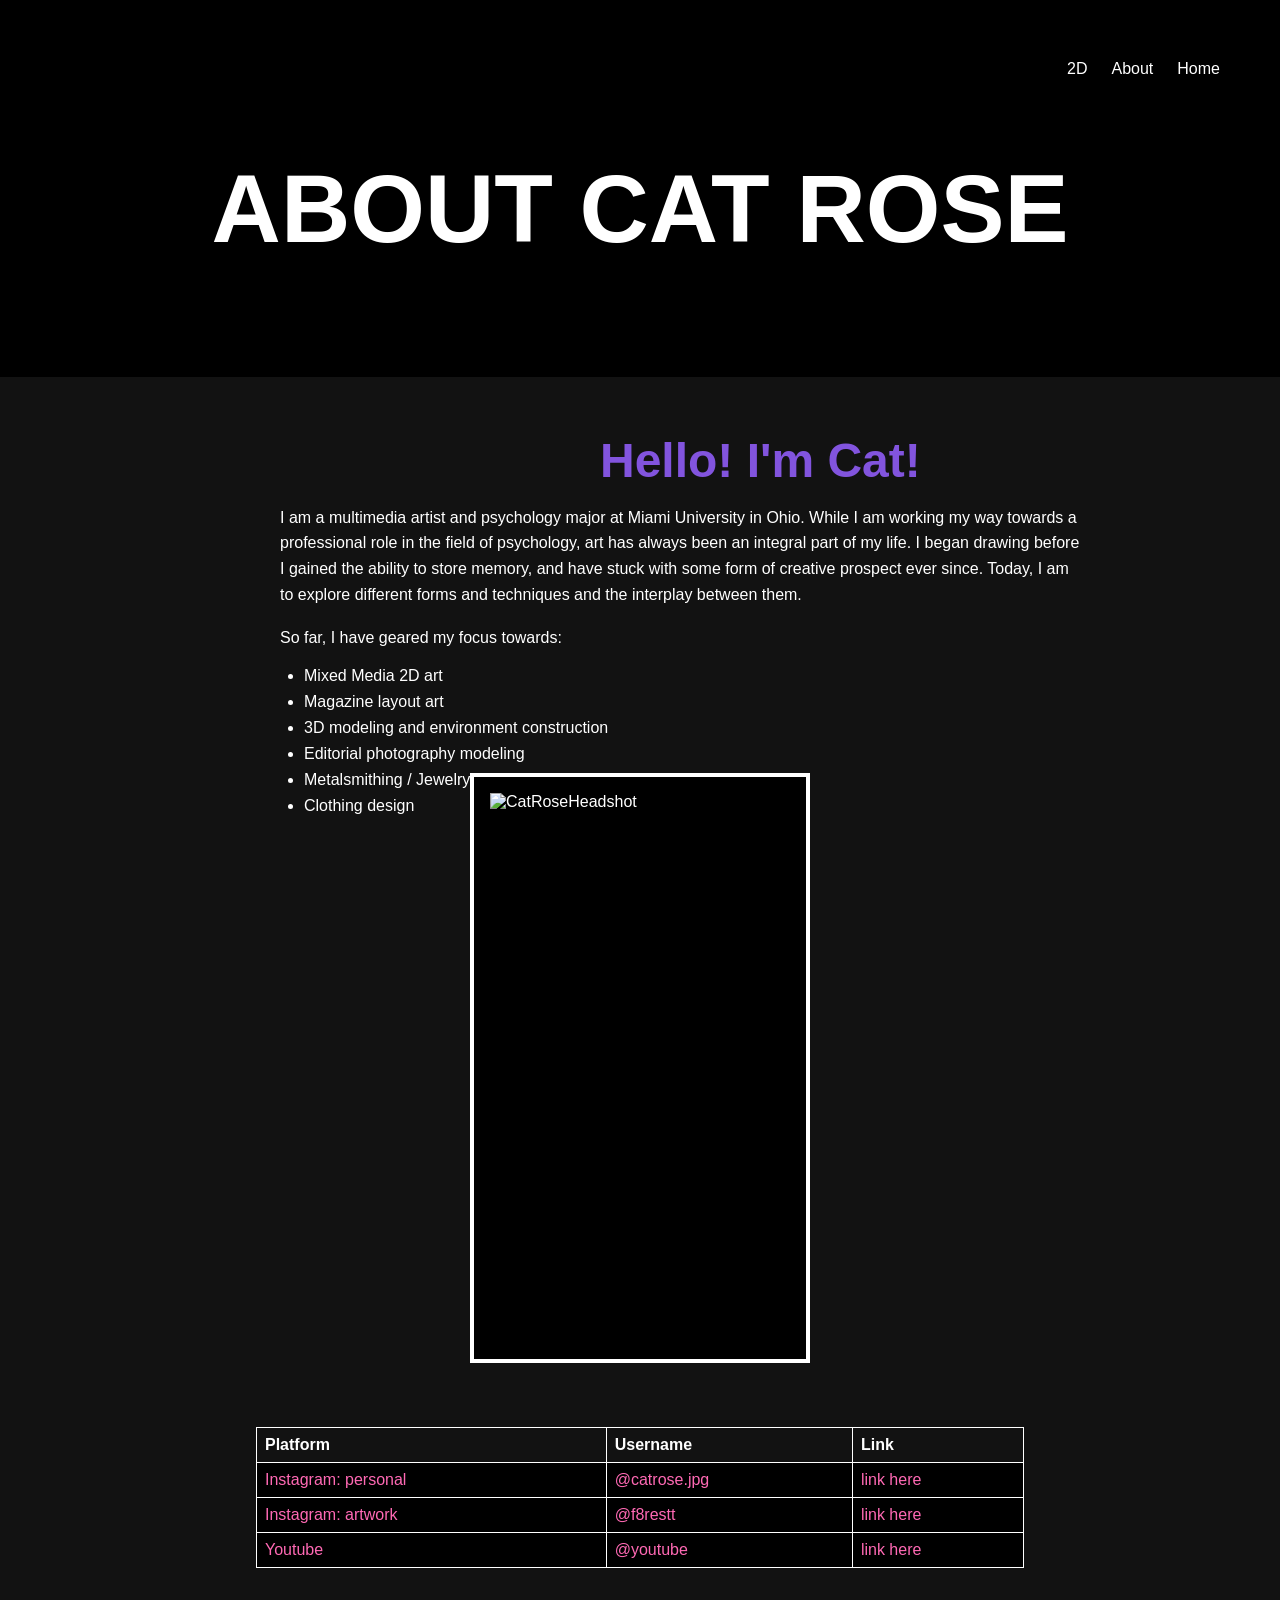
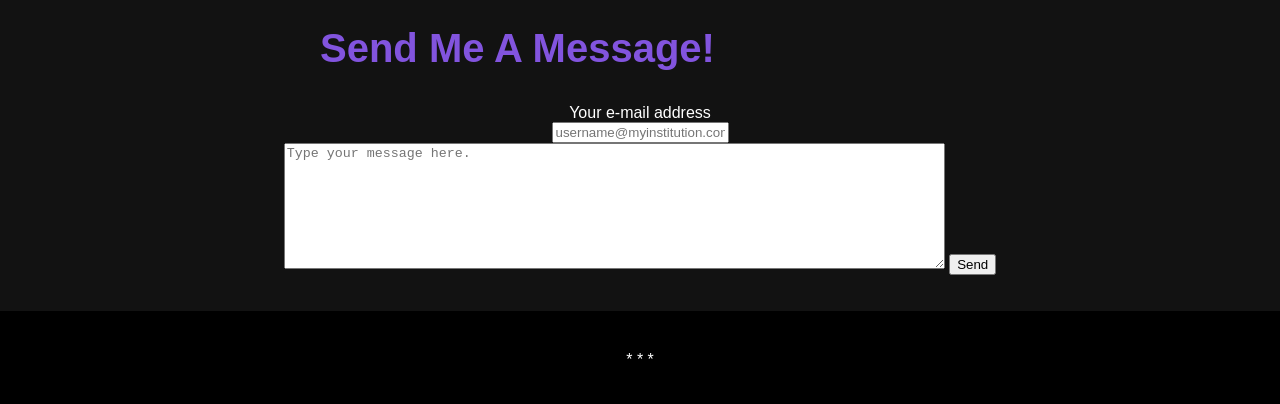
==== about.html @ 1ad31698 "Add files via upload" ====
<!DOCTYPE html>
<html lang="en">
<head>
  
 <link rel="stylesheet" href="styles.css">

   <meta charset="UTF-8"> <meta name="viewport" content="width=device-width, initial-scale=1.0">
  
  
   <title>about</title>
  </head>
  <body>
   <!-- Header of the website -->
   <header>



 <div class="navbar">
           <a href="index.html">Home</a>
           <a href="about.html">About</a>
           <a href="twodimensional.html">2D</a>
       </div>




       <h1>ABOUT CAT ROSE</h1>
   </header>
    
         

<div class="container">

          <section class="section-alt">
            
          <h2 class= "h2alt" ><big><strong> Hello! I'm Cat! </big></strong> </h2>
    
               <p> I am a multimedia artist and psychology major at Miami University in Ohio.
                While I am working my way towards a professional role in the field of psychology,
                art has always been an integral part of my life. I began drawing before I gained the ability
             to store memory, and have stuck with some form of creative prospect ever since. Today, I am to explore
            different forms and techniques and the interplay between them. 
        </p>
<br>
        <p> So far, I have geared my focus towards:
            <ul>
  <li>Mixed Media 2D art</li>
  <li>Magazine layout art</li>
  <li>3D modeling and environment construction</li>
  <li>Editorial photography modeling</li>
  <li>Metalsmithing / Jewelry Design</li>
  <li>Clothing design</li>
</ul>
        
        </p>
        
</section>

<section>
               <img src="images\CatRoseHeadshot.jpg" alt="CatRoseHeadshot">

    </section>

</div>

                <table>
                   <tr>
                       <th>Platform</th>
                       <th>Username</th>
                       <th>Link</th>
                   </tr>

                   <tr>
                       <td>Instagram: personal</td>
                       <td>@catrose.jpg</td>
                       <td>link here</td>
                   </tr>

                   <tr>
                       <td>Instagram: artwork</td>
                       <td>@f8restt</td>
                       <td>link here</td>

                   </tr>

                   <tr>
                       <td>Youtube</td>
                       <td>@youtube</td>
                       <td>link here</td>

                   </tr>
                   
               </table>
        <br>
       
<!-- send me a message-->
 <h2 class= "h2alt"<strong> Send Me A Message!</strong></h2>
 <form>
        <div class="emailBox">
          <label for="emailAddress">Your e-mail address</label><br />
          <input
            id="emailAddress"
            type="email"
           
            placeholder="username@myinstitution.com"
                   />
            </div>
            <div class="messageBox">
                <textarea
                  id="message"
                  cols="80"
                  rows="8"
                  required
                  placeholder="Type your message here."></textarea>
                  
            <button onclick="myFunction()">Send</button>
              </div>
           
            </form>      

<br>
<br>
 


            <p id="demo"></p>
           
            <script>
            function myFunction() {
              var txt;
              if (confirm("Thank you for your submission.")) {
                txt = "We will provide a response to you soon!";
              } else {
                txt = "You pressed Cancel, email our customer service instead!";
              }
              document.getElementById("demo").innerHTML = txt;
            }
            </script>



       <!-- Footer of the website -->
       <footer>
        <br>
       <br>
           <p> * * * </p>
       </footer>
  
</body>
</html>
---- styles.css ----
/* General styles */







/* Navigation Bar Container */
.navbar {
   overflow: hidden;
   font-size: medium;
}


/* Navigation Links */
.navbar a {
   float: right;
   display: block;
   color: white;
   text-align: center;
   padding: 12px 12px;
   text-decoration: none;
}


/* Change color on hover */
.navbar a:hover {
   color: #7cc819;
}






body {
   font-family: Arial, sans-serif;
   margin: 0;
   padding: 0;
   background-color: #121212; /* dark grey */
   color: black;
   align-content: center;
}


/* Title */
title {
   color: #7cc819;
}


/* Header */
header {
   background-color: black;
   color: white;
   text-align: center;
   padding: 1em;
   font-size: 3em;
}


/* Sub-Headers (H2) */
h2 {
   color: #ff69b4; /* Pink */
   margin-top: 1em;
   text-align: center;
}

.h2alt {
   color: #8254de; /* purple */
   margin-top: 1em;
   margin-left: 8em;
   text-align: left;
   font-size: 40px;
}

.h2altSmaller {
   color: #8254de; /* purple */
   margin-left: 20em;
   margin-top: -1em;
   text-align: left;
   font-size: 20px;
}

h3 {
   color: #a9cf68; /* green */
   margin-top: 1em;
   text-align: left;
}

h6 {
   line-height: 1.6;
   margin-bottom: 0em;
   margin-top: -2em;
   color: white;
}

/* Paragraphs */
p {
   line-height: 1.6;
   margin-bottom: 1em;
   margin-top: -1em;
   color: white;
}

.p-alt {
   line-height: 1.6;
   margin-bottom: 1em;
   margin-top: -1em;
   color: white;
   margin-left: 14em;
   margin-right: 14em;
}

/* Bold, Italic, Underline */
strong {
   font-weight: bold;
}


em {
   font-style: italic;
}


u {
   text-decoration: underline;
}


/* List - bullet */
ul {
   list-style-type: disc;
   padding-left: 1.5em;
}


li {
   margin-bottom: 0.5em;
}


/* List - number */
ol {
   list-style-type: decimal;
   padding-left: 1.5em;
}


li {
   margin-bottom: 0.5em;
}


/* Footer */
footer {
   background-color: black;
   color: white;
   text-align: center;
   padding: 1em 0;
   width: 100%;
}


/* Table */
table {
   width: 60%;
   border-collapse: collapse;
   margin: auto;
   align-items: center;
   padding: 1em;
}


th, td {
   border: 1px solid white;
   padding: 8px;
   text-align: left;
   color:  #ff69b4; /* Pink */
}


th {
   background-color: #121212; /* dark grey */
   color: white;
}


td {
   background-color: black;
}


/* Flexbox layout */
.container {
   display: inline-flex;
   flex-wrap: wrap;
   align-items: center;
   justify-content: space-around;
   min-height: 100vh;
}


.main-content {
   display: inline-flex;
   flex-wrap: wrap;
   justify-content: space-around;
   width: 90%;
   margin: 1em;
}


.emailBox {
  background-color: #121212; /* dark grey */
   color: white;
   text-align: center;
   width: 100%;
}


.messageBox {
  background-color: #121212; /* dark grey */
   color: white;
   text-align: center;
   width: 100%;
}


/* Sections */
section {
   flex-wrap: wrap-reverse;
   background-color: black;
   color: white;
   border: solid;
   border-color: white;
   border-width: 4px;
   margin-right: 1em;
   margin-left: 1em;
   padding: 1em;
   margin-bottom: 4em;
   justify-content: center;
   width: 300px;
   height: 550px;
}

.section-alt {
   flex-wrap: wrap-reverse;
   background-color: #121212; /* dark grey */
   color: white;
   border: 0px !important;
   margin-right: 1em;
   margin-left: 6em;
   padding: 1em;
   margin-bottom: 4em;
   justify-content: center;
   width: 800px;
   height: 300px;
}



aside {
   flex: 1;
   background-color: black;
   padding: 1em;
   margin-left: 1em;
   color: white;
   border: double;
   border-color: white;
   border-width: 8px;
}



img {
 width: 300px;
 height: auto;

}
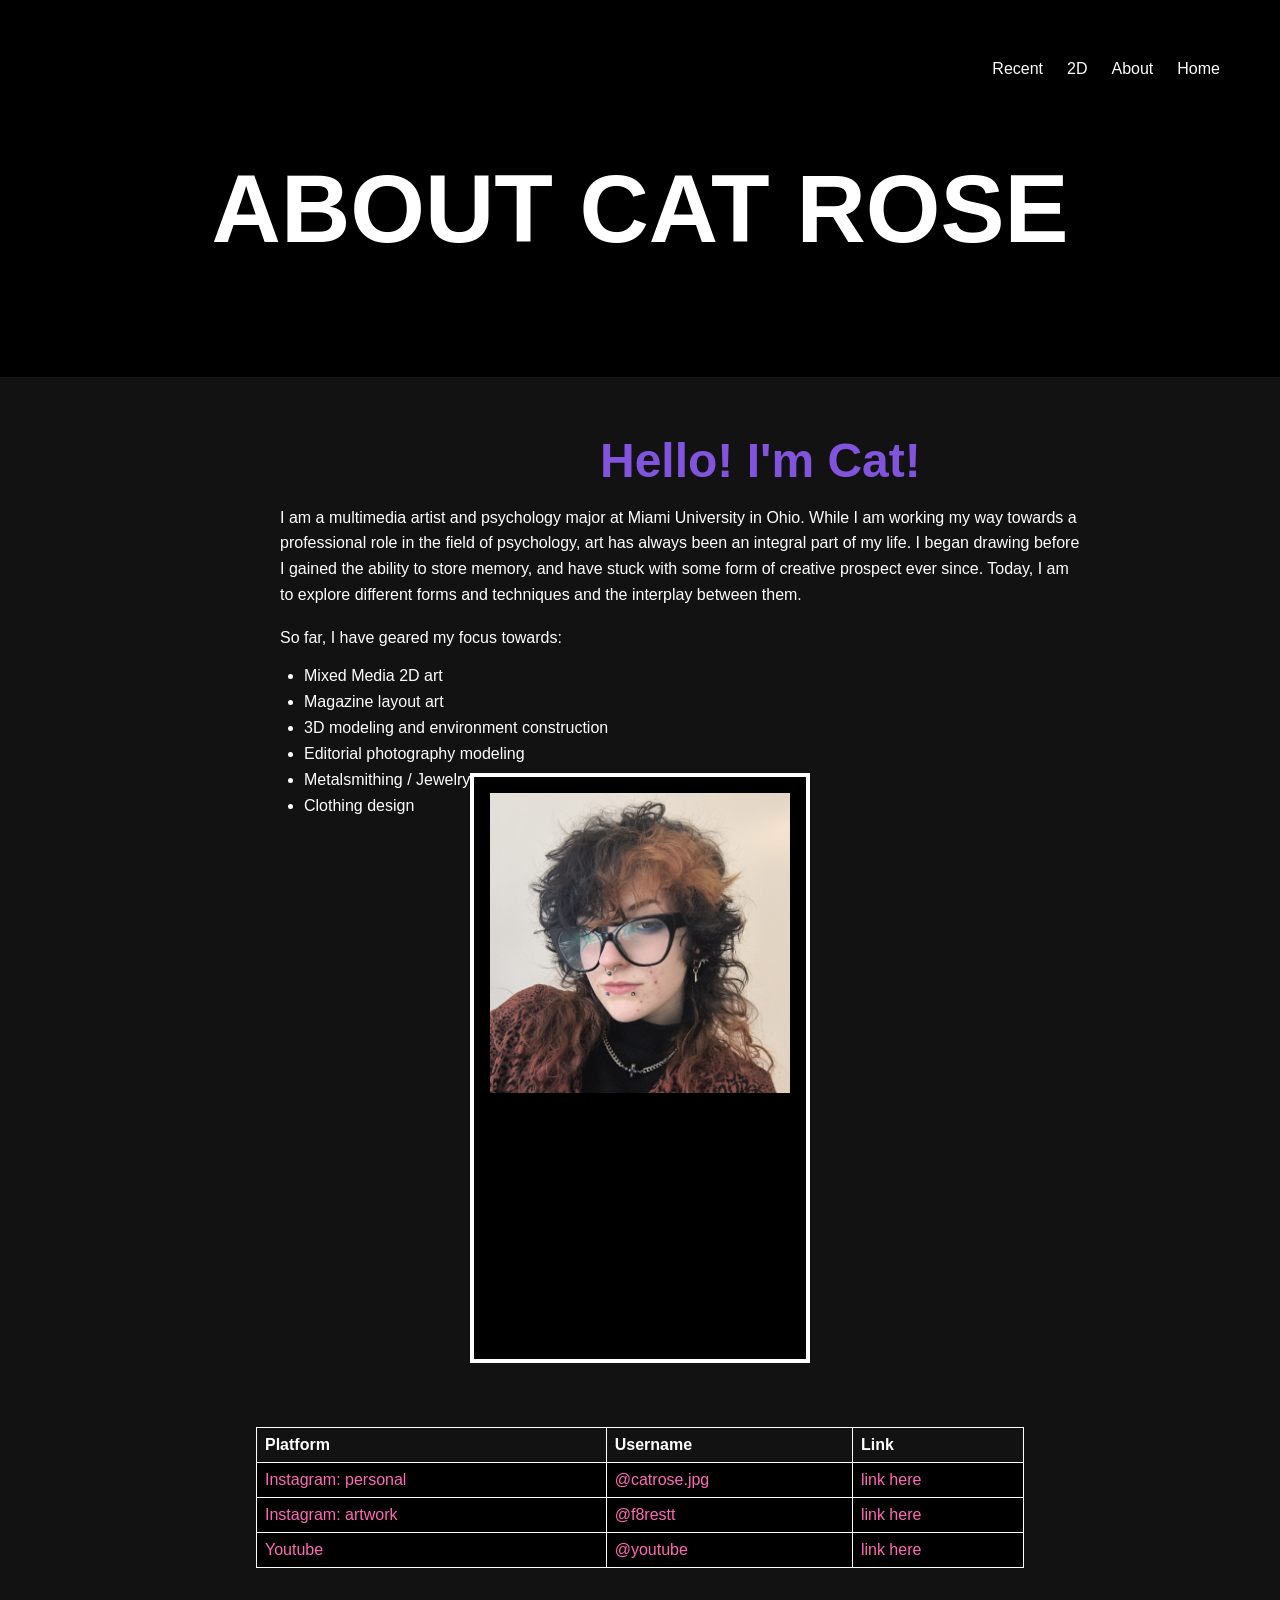
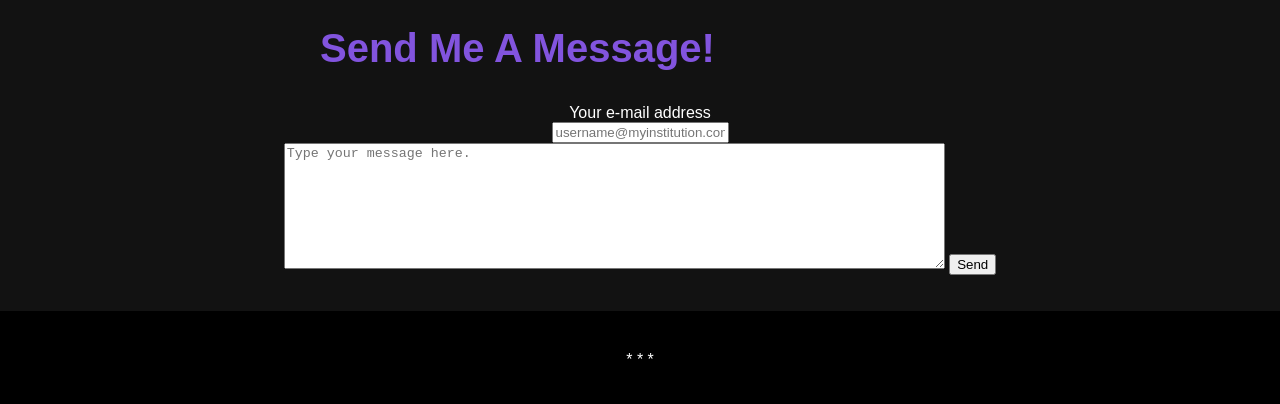
==== commit 7bb73825: "Add files via upload" ====
--- a/about.html
+++ b/about.html
@@ -19,6 +19,7 @@
            <a href="index.html">Home</a>
            <a href="about.html">About</a>
            <a href="twodimensional.html">2D</a>
+            <a href="materialize">Recent</a>
        </div>
 
 
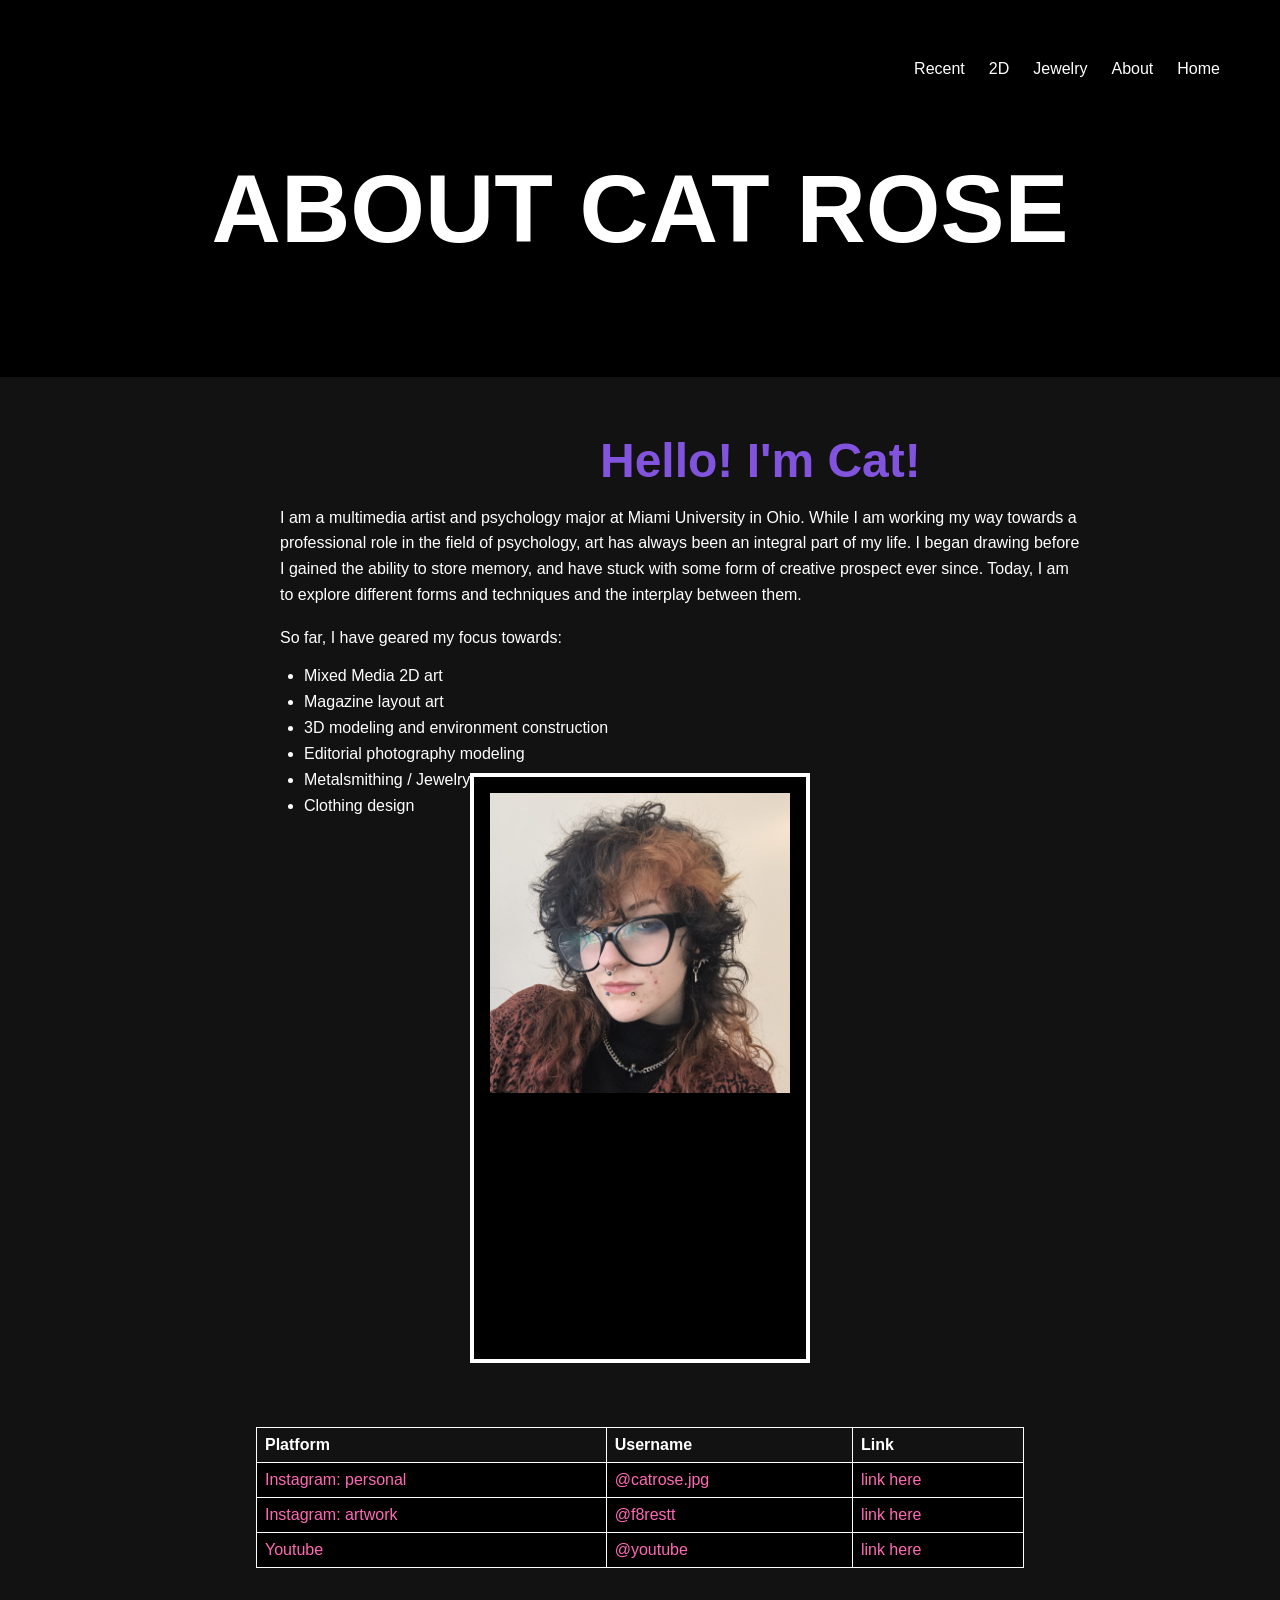
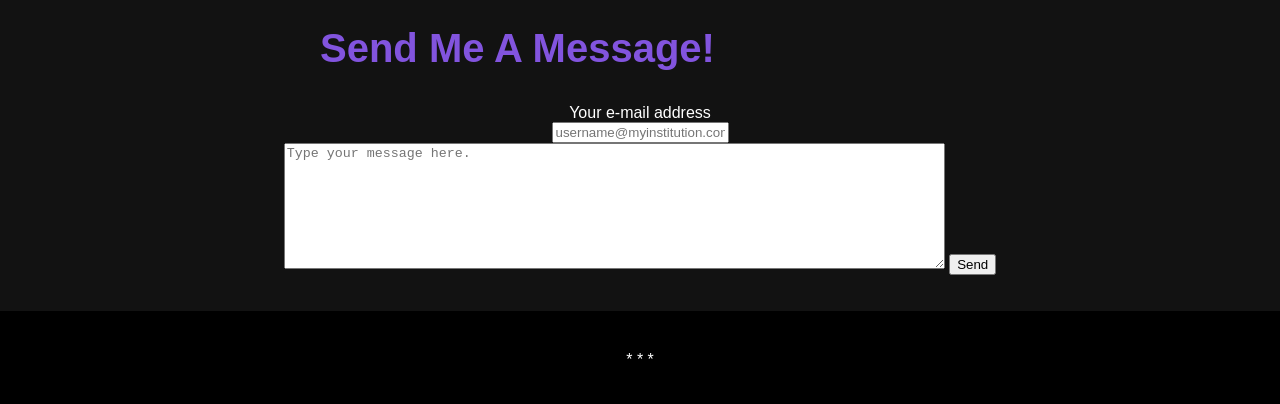
==== commit c5ee5bd8: "Add files via upload" ====
--- a/about.html
+++ b/about.html
@@ -7,7 +7,7 @@
    <meta charset="UTF-8"> <meta name="viewport" content="width=device-width, initial-scale=1.0">
   
   
-   <title>about</title>
+   <title>About</title>
   </head>
   <body>
    <!-- Header of the website -->
@@ -18,6 +18,7 @@
  <div class="navbar">
            <a href="index.html">Home</a>
            <a href="about.html">About</a>
+           <a href="jewelry.html">Jewelry</a>
            <a href="twodimensional.html">2D</a>
             <a href="materialize">Recent</a>
        </div>
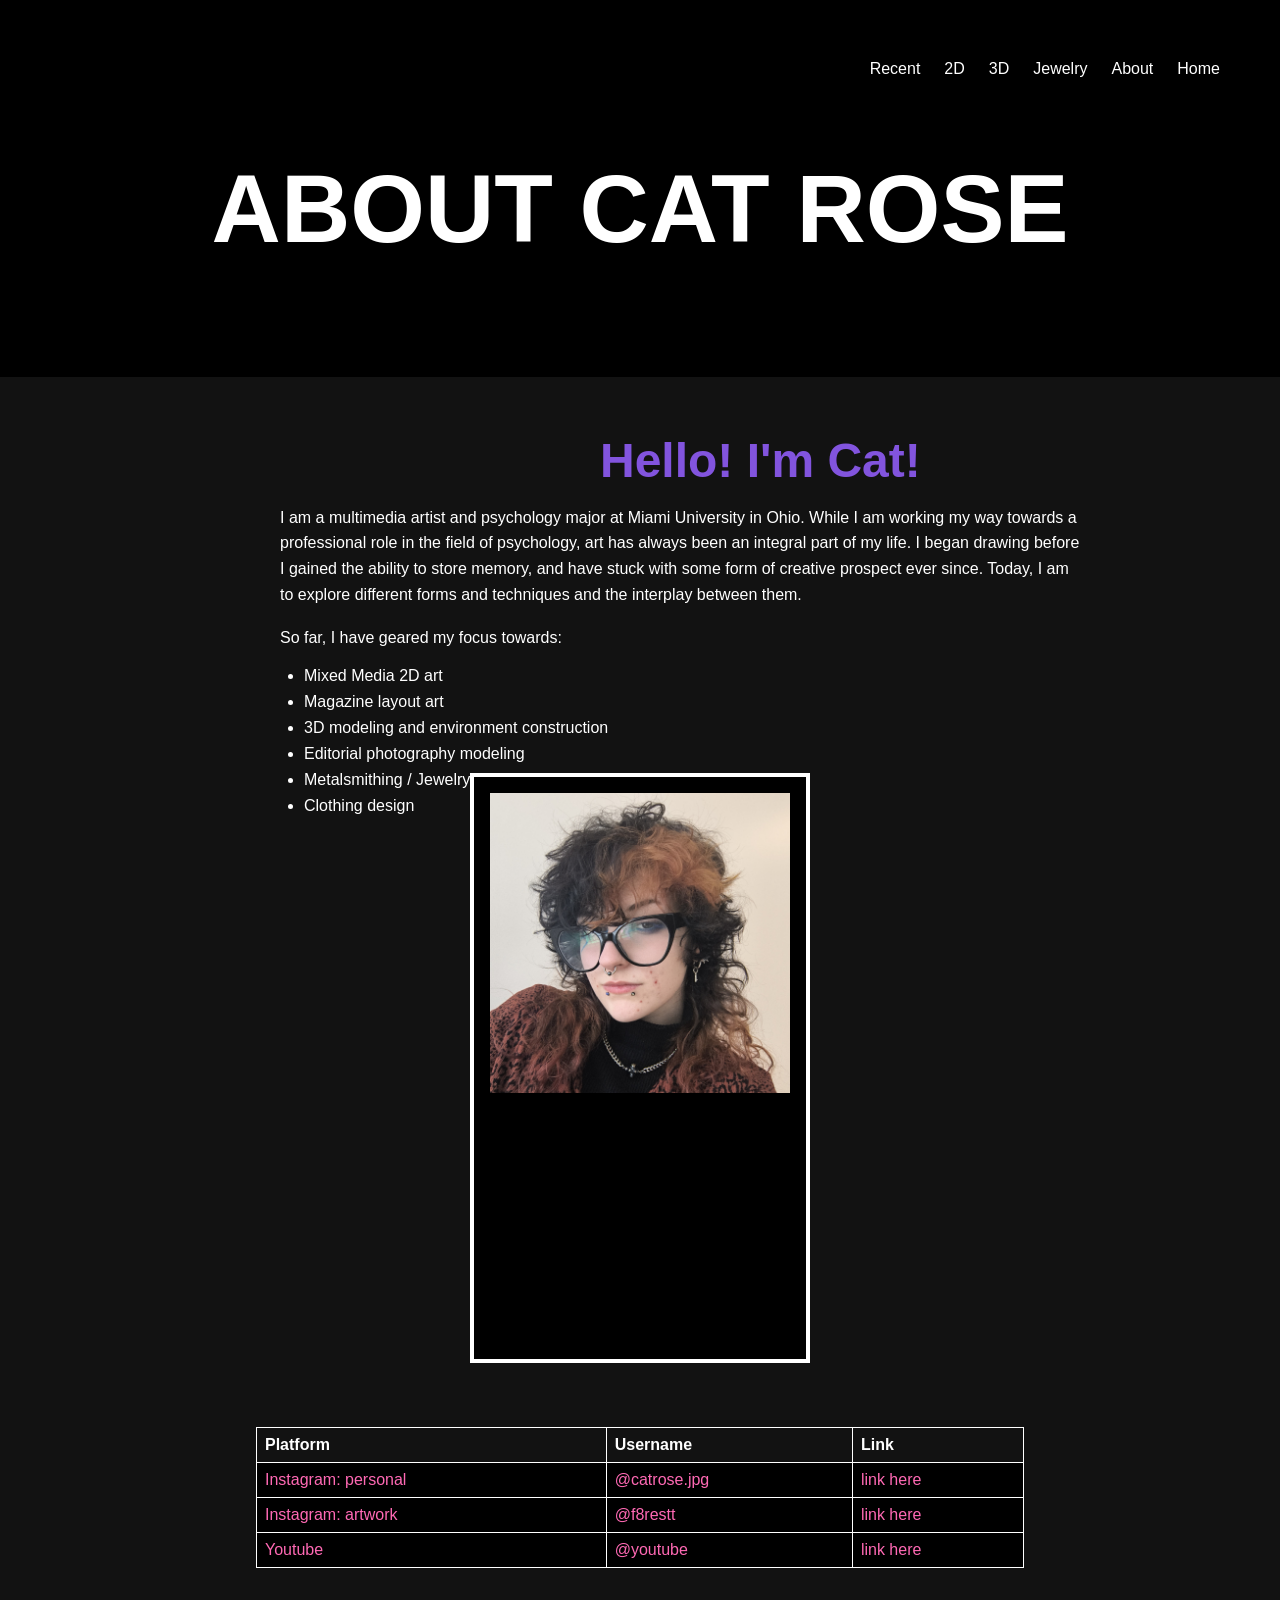
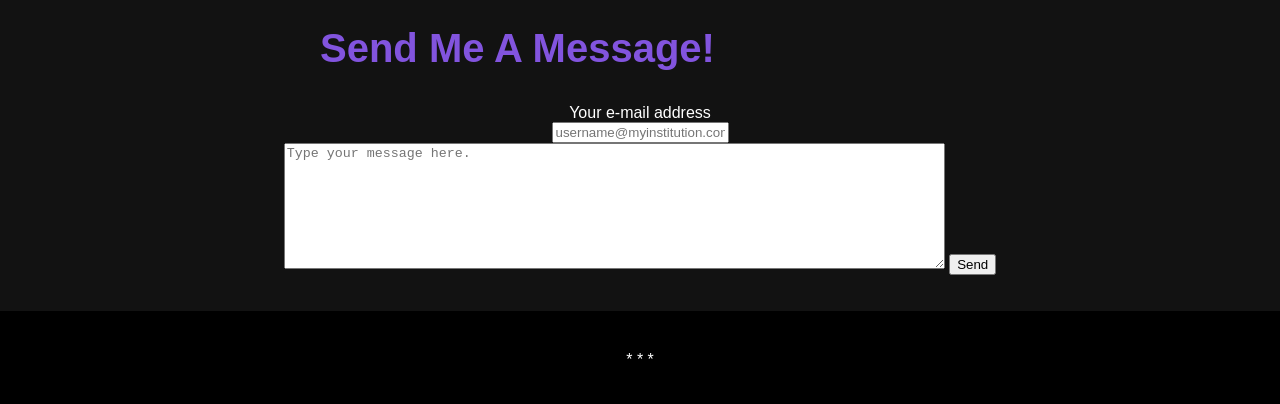
==== commit dfc22e84: "Add files via upload" ====
--- a/about.html
+++ b/about.html
@@ -19,6 +19,7 @@
            <a href="index.html">Home</a>
            <a href="about.html">About</a>
            <a href="jewelry.html">Jewelry</a>
+            <a href="jquery.html">3D</a>
            <a href="twodimensional.html">2D</a>
             <a href="materialize">Recent</a>
        </div>
--- a/styles.css
+++ b/styles.css
@@ -211,6 +211,7 @@
 }
 
 
+
 .emailBox {
   background-color: #121212; /* dark grey */
    color: white;
@@ -276,7 +277,12 @@
 img {
  width: 300px;
  height: auto;
-
-}
-
-
+}
+
+
+.imgPos {
+ width: 300px;
+ height: auto;
+ position: relative;
+}
+
